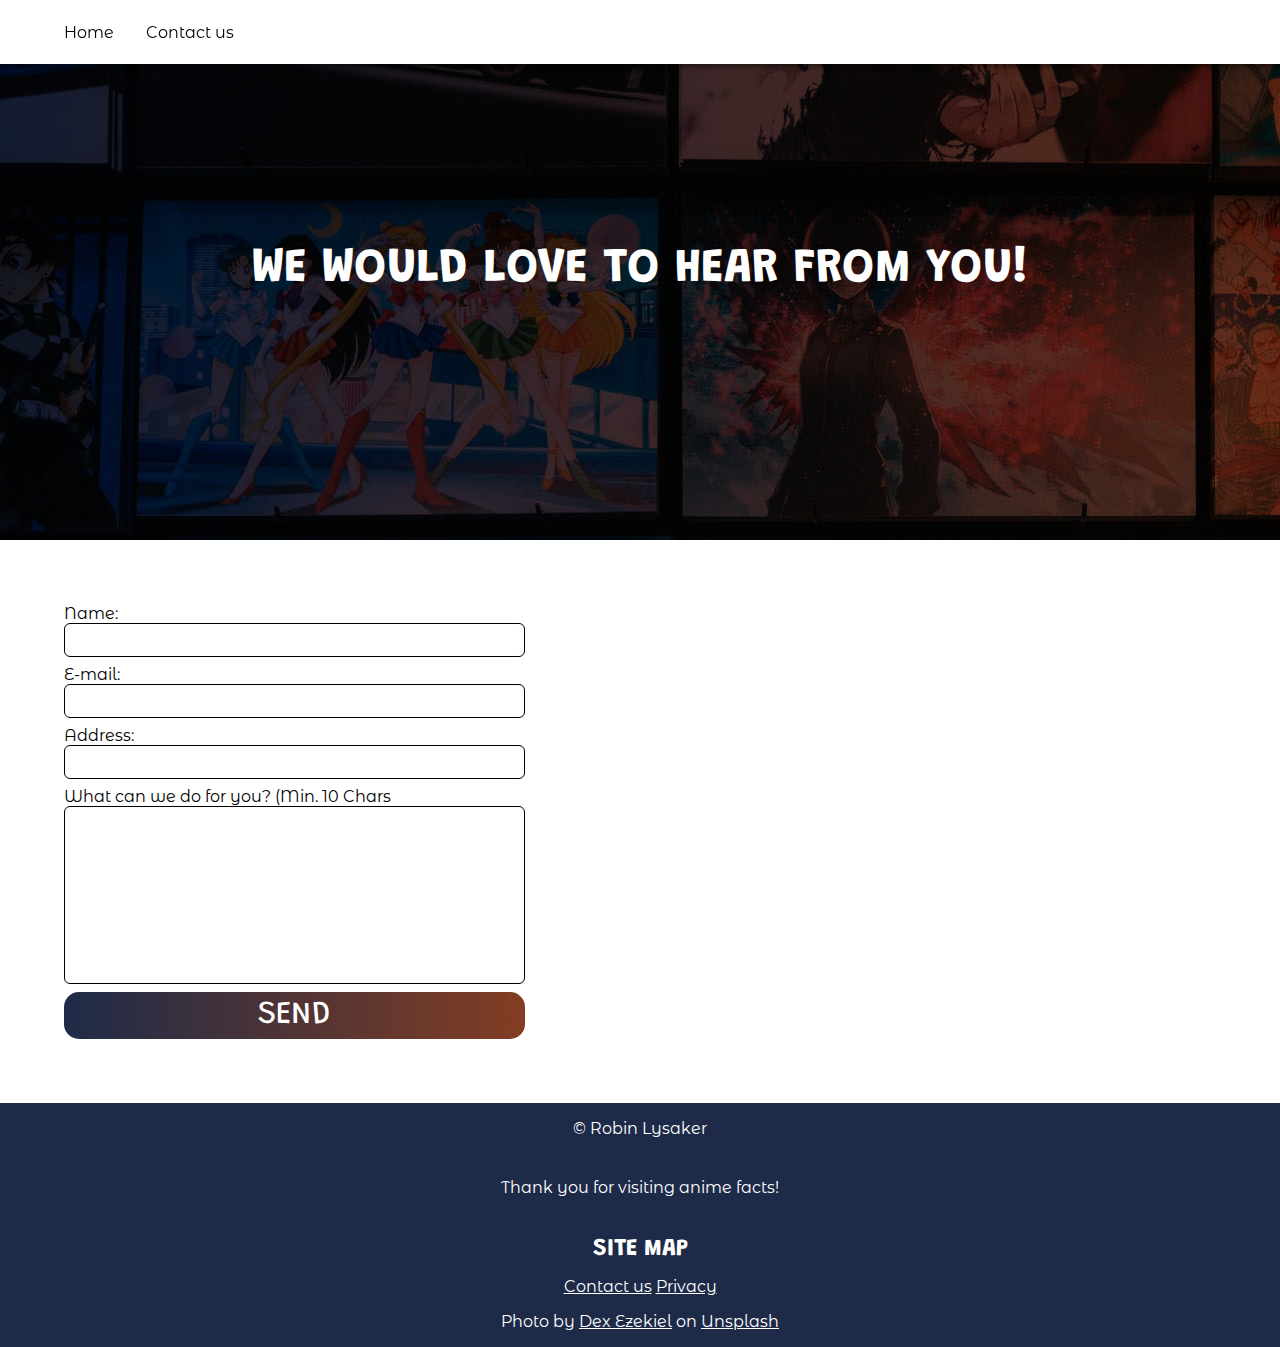
==== contact.html @ 77747d7d "first commit" ====
<!DOCTYPE html>
<html lang="en">
<head>
    <meta charset="UTF-8">
    <meta http-equiv="X-UA-Compatible" content="IE=edge">
    <meta name="viewport" content="width=device-width, initial-scale=1.0">
    <title>Anime facts for you!</title>
    <link rel="preconnect" href="https://fonts.googleapis.com">
    <link rel="preconnect" href="https://fonts.gstatic.com" crossorigin>
    <link href="https://fonts.googleapis.com/css2?family=Grandstander:wght@500;600&family=Montserrat+Alternates&display=swap" rel="stylesheet"> 
    <link rel="stylesheet" href="css/styles.css">
</head>
<body>
    <nav>
        <ul>
            <li><a href="index.html">Home</a></li>
            <li><a href="contact.html">Contact us</a></li>
        </ul>
    </nav>
    <header>
        <h1>We would love to hear from you!</h1>
    </header>
    <main>
        <form action="post" id="form">
            <label for="name">Name:</label>
            <input type="text" name="" id="name">
            <p class="hidden">Required</p>

            <label for="email">E-mail:</label>
            <input type="text" name="" id="email">
            <p class="hidden">Invalid Format: Must contain @ and " . "</p>

            <label for="address">Address:</label>
            <input type="text" name="" id="address">
            <p class="hidden">Invalid length</p>

            <label for="txtarea">What can we do for you? (Min. 10 Chars</label>
            <textarea name="" id="txtarea" cols="30" rows="10" ></textarea>
            <p class="hidden">Invalid length. Please provide more information.</p>

            <button type="submit">Send</button>
        </form>
    </main>
    <footer>
        <p>&copy; Robin Lysaker</p>
        <p>Thank you for visiting anime facts!</p>
        <section>
            <h2>Site map</h2>
            <a href="contact.html">Contact us</a>
            <a href="privacy.html">Privacy</a>
            <p>Photo by <a href="https://unsplash.com/@dexezekiel?utm_source=unsplash&utm_medium=referral&utm_content=creditCopyText">Dex Ezekiel</a> on <a href="https://unsplash.com/?utm_source=unsplash&utm_medium=referral&utm_content=creditCopyText">Unsplash</a>
            </p>
        </section>
    </footer>
    <script src="js/errorhandling.js"></script>
</body>
</html>
---- css/styles.css ----
* {
    box-sizing: border-box;
    margin: 0;
    padding: 0;
    
}

:root {
    --header-font: 'Grandstander', cursive;
    --body-font: 'Montserrat Alternates', sans-serif;
    --main-color: rgb(30, 43, 72);
    --accent-color: rgb(131, 61, 35);
}

a, p, label, input, textarea {
    font-family: var(--body-font);
    text-decoration: none;
    color: #000;
}

h1, h2, h3, button {
    font-family: var(--header-font);
    text-transform: uppercase;
}

h1 {
    font-size: 3rem;
}


main, footer > * , nav ul, header h1 {
    max-width: clamp(375px, 90vw, 1700px);
    margin: 0 auto;
}

nav {
    position: fixed;
    width: 100%;
    background-color: #FFF;
    box-shadow: 3px 3px 4px rgba(0, 0, 0, 0.4);
    height: 4rem;
    z-index: 100;

}

nav ul {
    list-style: none;
    display: flex;
    flex-wrap: nowrap;
    align-items: center;
    height: 100%;
}

nav ul li a {
    position: relative;
}

nav ul li a::before {
    position: absolute;
    content: '';
    bottom: -5px;
    left: 0;
    right: 0;
    height: 0;
    background-color: var(--main-color);
    border-radius: 5px; 
    transition: height .3s;
}

nav ul li a:hover::before,
nav ul li a:focus::before {
    height: 4px;

}
nav ul li:first-of-type {
    margin-right: 2rem;
}

header {
    height: 60vh;
    display: grid;
    place-items: center;
    margin-bottom: 4rem;
    color: #FFF;
    background-position: center center;
    background-repeat: no-repeat;
    background: linear-gradient(.25turn, var(--main-color), rgb(131, 61, 35)), url(../assets/dex-ezekiel-IxDPZ-AHfoI-unsplash\(1\).jpg);
    background-blend-mode: multiply;
}



.card-containers {
    display: flex;
    flex-wrap: wrap;
    gap: 2rem;
}
.card {
    position: relative;
    display: flex;
    flex-direction: column;
    flex: 1 1 375px;
    background-color: rgb(235, 235, 235);
    border-radius: 15px;
    overflow: hidden;
    height: fit-content;
    box-shadow: 3px 3px 4px rgba(0, 0, 0, 0.4);
    bottom: 0;
    transition: bottom .3s;
}

.card:hover {
    bottom: 5px;
}
.card:last-child {
    margin-bottom: 4rem;
}
.card > *:not(img) {
    margin: 1.5rem;
}
.card img {
    object-fit: cover;
    height: 20rem;
}
.card p {
    font-size: .8rem;
}
footer {
    background-color: var(--main-color);
    display: grid;
    place-items: center;
    gap: .5rem;
}
footer * {
    color: #FFF;
    text-align: center;
}
footer *:not(section) {
    padding: 1rem 0;
}
footer a {
    text-decoration: underline;
}

/* DETAILS */

.details {
    height: 20rem;
}
.details h1 {
    position: relative;
    bottom: -2rem;
}
.card-containers__details p {
    padding: .5rem 0;
}
.card-containers__details div {
    margin-top: 0;
}
.card-containers__details .card,
.card-containers__details .card:hover {
    transition: unset;
    bottom: 0;
}

/* CONTACT */

form {
    position: relative;
    display: flex;
    flex-direction: column;
    width: clamp(350px, 40%, 800px);
    margin-bottom: 4rem;
}
input, textarea {
    margin-bottom: .5rem;
    padding: .5rem;
    border-radius: 6px;
    border: solid black 1px;
}

button {
    background: linear-gradient(.25turn, var(--main-color), var(--accent-color));
    padding: .5rem 1rem;
    border: none;
    border-radius: 15px;
    color: #FFF;
    font-size: 2rem;
    font-weight: medium;
}

.hidden {
    display: none;
    position: relative;
    top: -.6rem;
    font-size: .8rem;
    color: red;
    font-weight: bolder;
}

textarea {
    resize: none;
    overflow-y: scroll;
}

/* LOADING ANIMATION */

.loading {
    padding: 2rem 1rem;
    margin-bottom: 4rem;
    border: 1px solid red;
    background: linear-gradient(.35turn, var(--accent-color), var(--main-color));
    background-size: 300%;
    color: white;
    border-radius: 5px;
    animation: background-change 5s infinite;
    width: fit-content;
}

@keyframes background-change {
    0% {
        background-position: 0% 0%;
    }
    50% {
        background-position: 100% 75%;
    }
}
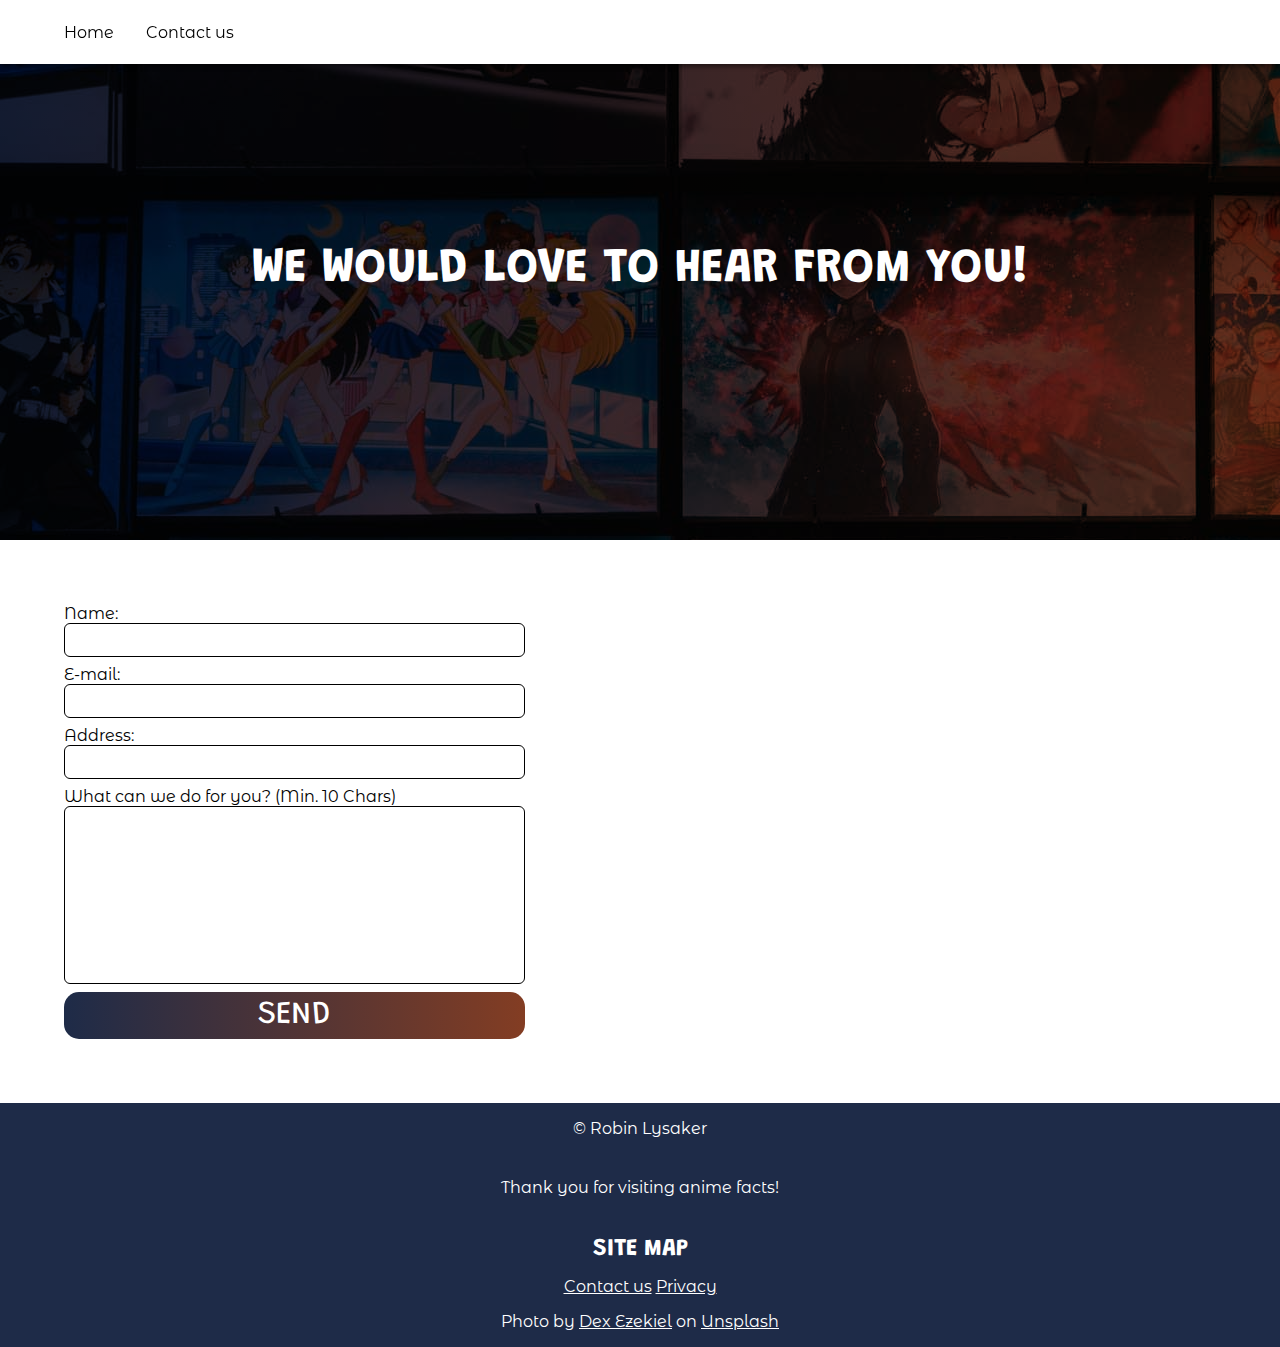
==== commit 44fea14b: "typos" ====
--- a/contact.html
+++ b/contact.html
@@ -32,9 +32,9 @@
 
             <label for="address">Address:</label>
             <input type="text" name="" id="address">
-            <p class="hidden">Invalid length</p>
+            <p class="hidden">Invalid length, must contain min. 24 chars</p>
 
-            <label for="txtarea">What can we do for you? (Min. 10 Chars</label>
+            <label for="txtarea">What can we do for you? (Min. 10 Chars)</label>
             <textarea name="" id="txtarea" cols="30" rows="10" ></textarea>
             <p class="hidden">Invalid length. Please provide more information.</p>
 
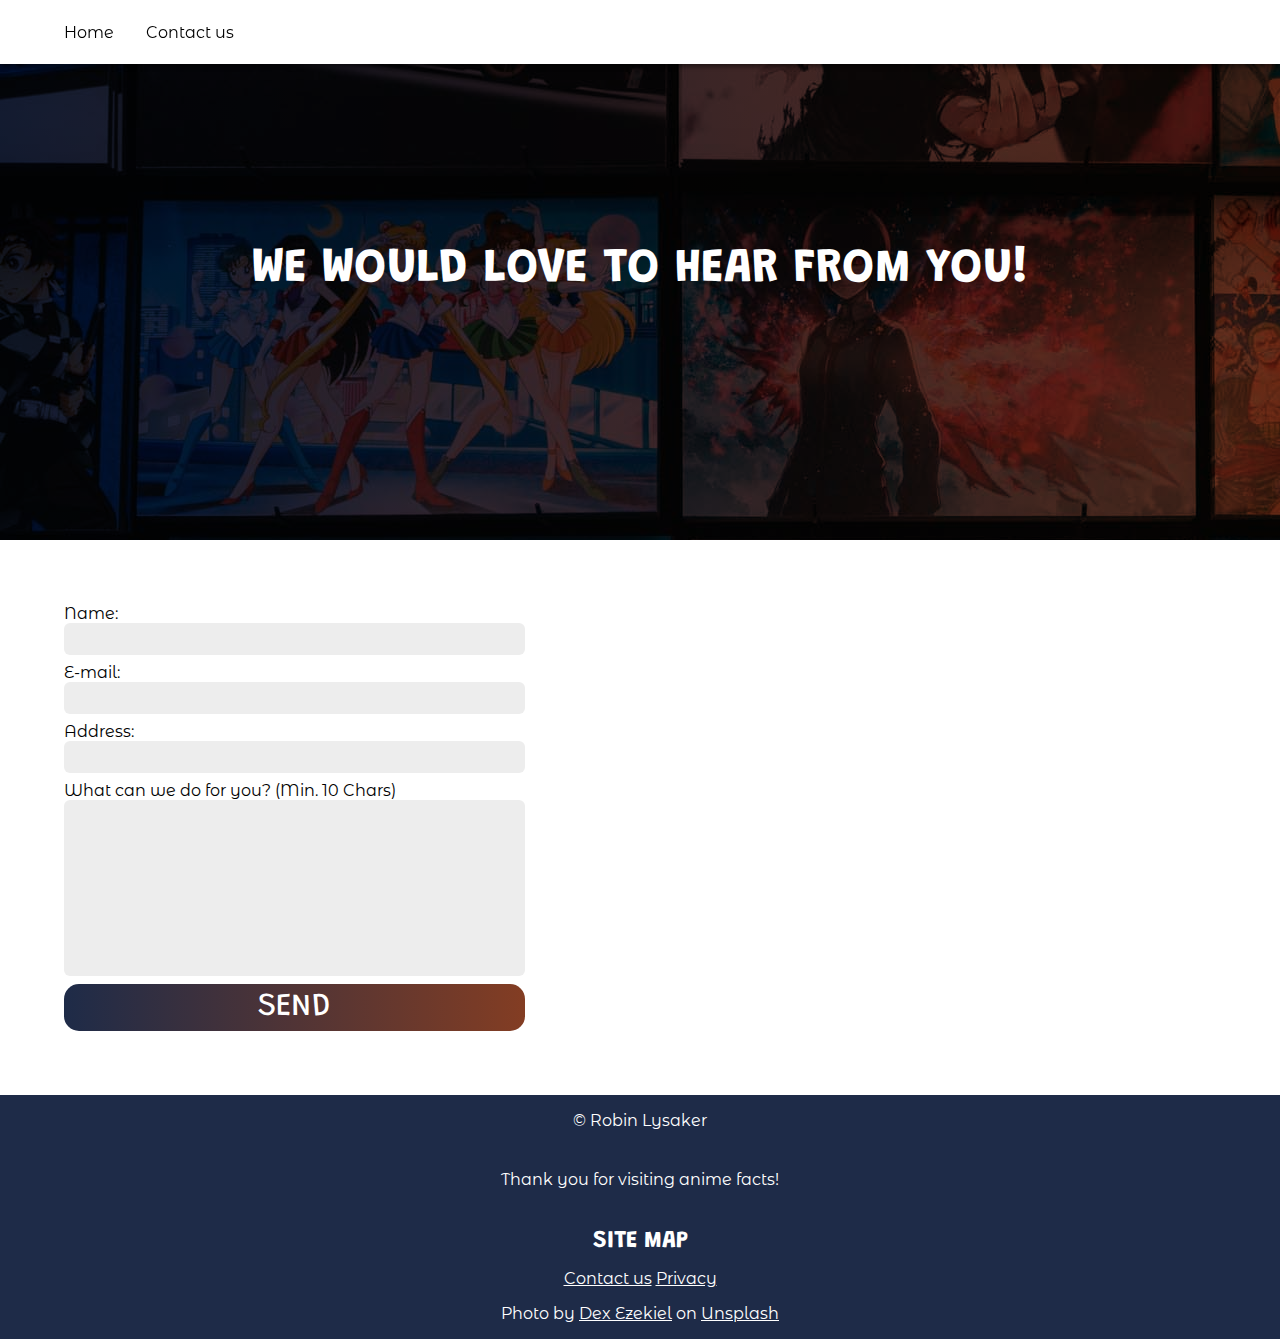
==== commit 459b57e3: "Minor changes" ====
--- a/contact.html
+++ b/contact.html
@@ -32,7 +32,7 @@
 
             <label for="address">Address:</label>
             <input type="text" name="" id="address">
-            <p class="hidden">Invalid length, must contain min. 24 chars</p>
+            <p class="hidden">Invalid length, must contain min. 25 chars</p>
 
             <label for="txtarea">What can we do for you? (Min. 10 Chars)</label>
             <textarea name="" id="txtarea" cols="30" rows="10" ></textarea>
--- a/css/styles.css
+++ b/css/styles.css
@@ -29,7 +29,7 @@
 
 
 main, footer > * , nav ul, header h1 {
-    max-width: clamp(375px, 90vw, 1700px);
+    max-width: clamp(340px, 90vw, 1700px);
     margin: 0 auto;
 }
 
@@ -106,11 +106,12 @@
     height: fit-content;
     box-shadow: 3px 3px 4px rgba(0, 0, 0, 0.4);
     bottom: 0;
-    transition: bottom .3s;
-}
-
-.card:hover {
+    transition: all .3s;
+}
+
+.card:hover, .card:focus {
     bottom: 5px;
+    box-shadow: 5px 5px 10px rgba(51, 94, 202, 0.4);
 }
 .card:last-child {
     margin-bottom: 4rem;
@@ -161,6 +162,7 @@
 .card-containers__details .card:hover {
     transition: unset;
     bottom: 0;
+    box-shadow: 3px 3px 4px rgba(0, 0, 0, 0.4);
 }
 
 /* CONTACT */
@@ -169,14 +171,15 @@
     position: relative;
     display: flex;
     flex-direction: column;
-    width: clamp(350px, 40%, 800px);
+    width: clamp(340px, 40%, 800px);
     margin-bottom: 4rem;
 }
 input, textarea {
     margin-bottom: .5rem;
     padding: .5rem;
     border-radius: 6px;
-    border: solid black 1px;
+    border: none;
+    background-color:rgb(237, 237, 237);
 }
 
 button {
